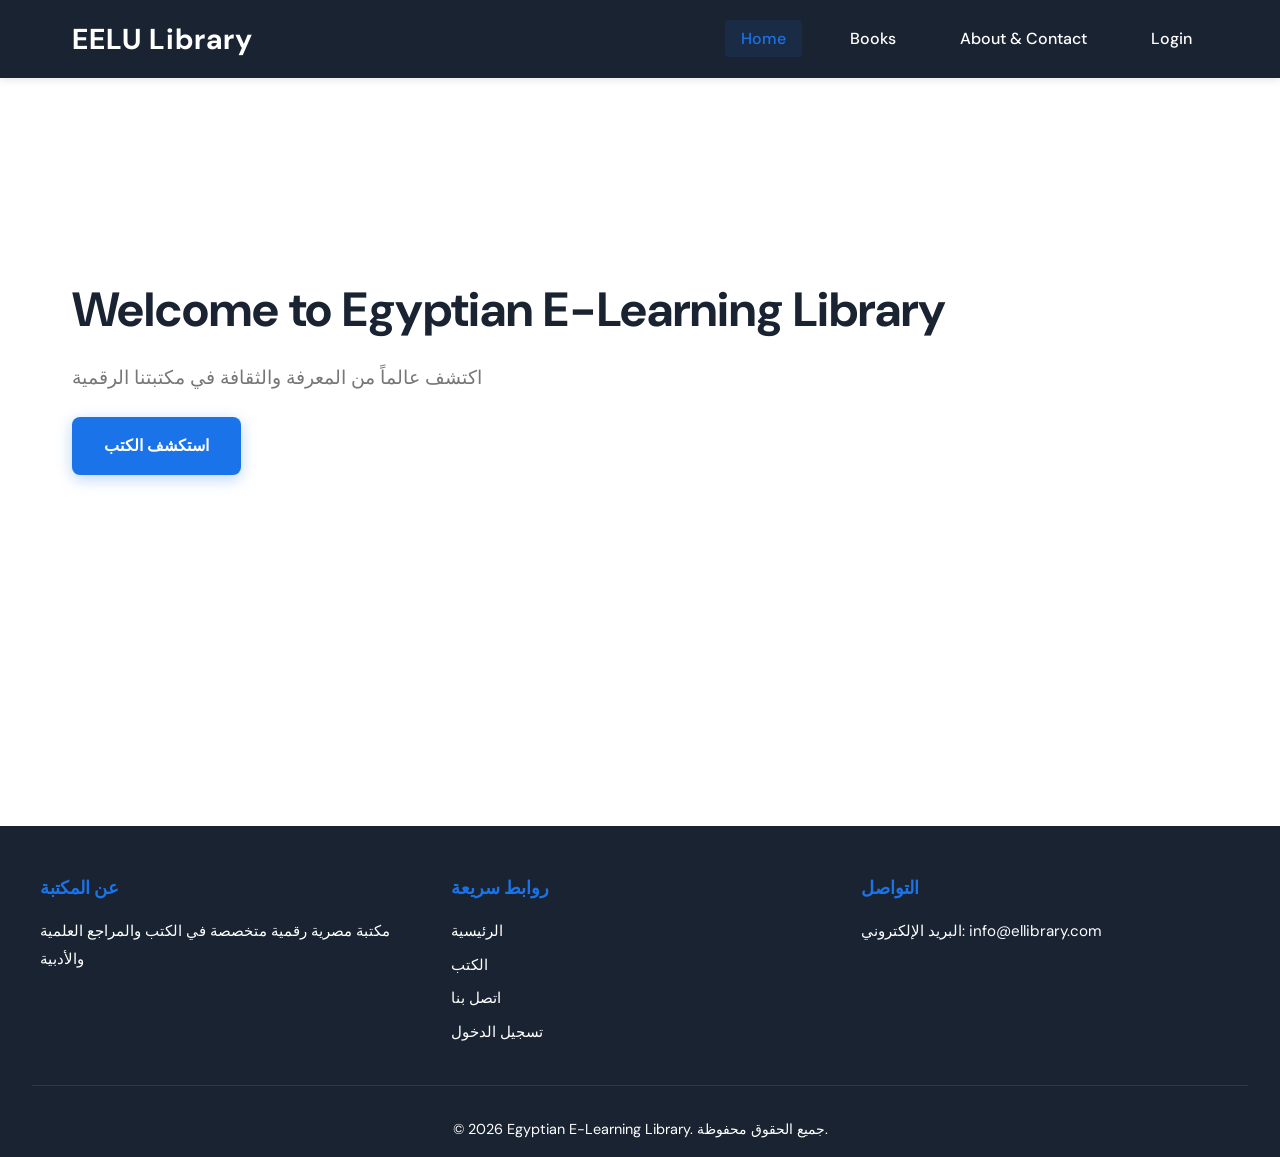
==== index.html @ 04e8e79e "first commit" ====
<!DOCTYPE html>
<html lang="ar">
<head>
    <meta charset="UTF-8">
    <title>Home - Egyptian Library</title>
    <link rel="stylesheet" href="css/style1.css">
</head>
<body>
    <!-- Header & Navigation -->
    <header class="header">
        <nav class="navbar">
            <div class="navbar-logo">
                <h1>EELU Library</h1>
            </div>
            <ul class="navbar-menu">
                <li><a href="index.html" class="nav-link active">Home</a></li>
                <li><a href="books.html" class="nav-link">Books</a></li>
                <li><a href="about-contact.html" class="nav-link">About & Contact</a></li>
                <li><a href="login.html" class="nav-link">Login</a></li>
            </ul>
        </nav>
    </header>

    <!-- Main Content -->
    <main>
        <!-- Hero Section -->
        <section class="hero">
            <div class="hero-content">
                <h2 class="hero-title">Welcome to Egyptian E-Learning Library</h2>
                <p class="hero-subtitle">اكتشف عالماً من المعرفة والثقافة في مكتبتنا الرقمية</p>
                <a href="books.html" class="hero-btn">استكشف الكتب</a>
            </div>

        </section>
    </main>
    <!-- Footer -->
    <footer class="footer">
        <div class="footer-content">
            <div class="footer-section">
                <h4>عن المكتبة</h4>
                <p>مكتبة مصرية رقمية متخصصة في الكتب والمراجع العلمية والأدبية</p>
            </div>
            <div class="footer-section">
                <h4>روابط سريعة</h4>
                <ul class="footer-links">
                    <li><a href="index.html">الرئيسية</a></li>
                    <li><a href="books.html">الكتب</a></li>
                    <li><a href="about-contact.html">اتصل بنا</a></li>
                    <li><a href="login.html">تسجيل الدخول</a></li>
                </ul>
            </div>
            <div class="footer-section">
                <h4>التواصل</h4>
                <p>البريد الإلكتروني: info@ellibrary.com</p>
            </div>
        </div>
        <div class="footer-bottom">
            <p>&copy; 2026 Egyptian E-Learning Library. جميع الحقوق محفوظة.</p>
        </div>
    </footer>
</body>
</html>
---- css/style1.css ----
@import url('https://fonts.googleapis.com/css2?family=DM+Sans:ital,opsz,wght@0,9..40,100..1000;1,9..40,100..1000&display=swap');/*الخط*/

:root{
    --color-text: #333;
    --color-border: #ccc;
    --color-background: #f0f0f0;
    --color-placeholder: #777;
    --color-primary: #1a73e8;
    --color-primary-hover: #0056b3;
    --color-link: #1a73e8;
    --color-divider: #ddd;
    --color-social-hover: #f0f0f0;
    --color-white: #fff;
    --color-floating-label: #5f6368;
    --color-dark: #1a2332;
    --color-success: #34a853;
}
* {
    margin: 0;
    padding: 0;
    box-sizing: border-box;
}

html {
    scroll-behavior: smooth;
}

body {
    font-family: 'DM Sans', sans-serif;
    color: var(--color-text);
    background-color: var(--color-white);
    line-height: 1.6;
    background-image: url('../assets/background.png');
    background-size: cover;
    background-position: center;
    background-attachment: fixed;
}

/* Header & Navigation */
.header {
    background-color: var(--color-dark);
    padding: 0;
    box-shadow: 0 2px 8px rgba(0, 0, 0, 0.1);
    position: sticky;
    top: 0;
    z-index: 1000;
}

.navbar {
    display: flex;
    justify-content: space-between;
    align-items: center;
    padding: 1rem 2rem;
    max-width: 1200px;
    margin: 0 auto;
    width: 100%;
}

.navbar-logo h1 {
    color: var(--color-white);
    font-size: 1.8rem;
    font-weight: 700;
    letter-spacing: 1px;
}

.navbar-menu {
    display: flex;
    list-style: none;
    gap: 2rem;
    align-items: center;
}

.nav-link {
    color: var(--color-white);
    text-decoration: none;
    font-size: 1rem;
    font-weight: 500;
    transition: all 0.3s ease;
    padding: 0.5rem 1rem;
    border-radius: 4px;
}

.nav-link:hover,
.nav-link.active {
    color: var(--color-primary);
    background-color: rgba(26, 115, 232, 0.1);
}

/* Main & Sections */
main {
    min-height: calc(100vh - 200px);
}

/* Hero Section */
.hero {
    display: flex;
    align-items: center;
    justify-content: space-between;
    padding: 4rem 2rem;
    max-width: 1200px;
    margin: 0 auto;
    gap: 3rem;
    min-height: 600px;
}

.hero-content {
    flex: 1;
    display: flex;
    flex-direction: column;
    gap: 1.5rem;
}

.hero-title {
    font-size: 3rem;
    font-weight: 700;
    color: var(--color-dark);
    line-height: 1.2;
}

.hero-subtitle {
    font-size: 1.2rem;
    color: var(--color-placeholder);
    line-height: 1.6;
}

.hero-btn {
    display: inline-block;
    background-color: var(--color-primary);
    color: var(--color-white);
    padding: 1rem 2rem;
    border-radius: 8px;
    text-decoration: none;
    font-weight: 600;
    transition: all 0.3s ease;
    width: fit-content;
    text-align: center;
    box-shadow: 0 4px 15px rgba(26, 115, 232, 0.3);
}

.hero-btn:hover {
    background-color: var(--color-primary-hover);
    transform: translateY(-2px);
    box-shadow: 0 6px 20px rgba(26, 115, 232, 0.4);
}

/* Footer */
.footer {
    background-color: var(--color-dark);
    color: var(--color-white);
    padding: 3rem 2rem 1rem;
    margin-top: 3rem;
}

.footer-content {
    max-width: 1200px;
    margin: 0 auto;
    display: grid;
    grid-template-columns: repeat(auto-fit, minmax(250px, 1fr));
    gap: 2rem;
    margin-bottom: 2rem;
}

.footer-section h4 {
    font-size: 1.1rem;
    margin-bottom: 1rem;
    color: var(--color-primary);
}

.footer-section p {
    color: var(--color-white);
    line-height: 1.8;
    font-size: 0.95rem;
}

.footer-links {
    list-style: none;
}

.footer-links li {
    margin-bottom: 0.5rem;
}

.footer-links a {
    color: var(--color-white);
    text-decoration: none;
    transition: color 0.3s ease;
    font-size: 0.95rem;
}

.footer-links a:hover {
    color: var(--color-primary);
}

.footer-bottom {
    text-align: center;
    padding-top: 2rem;
    border-top: 1px solid rgba(255, 255, 255, 0.1);
    color: var(--color-white);
    font-size: 0.9rem;
}

/* Responsive */
@media (max-width: 768px) {
    .navbar {
        flex-direction: column;
        gap: 1rem;
        padding: 1rem;
    }

    .navbar-menu {
        gap: 1rem;
        flex-wrap: wrap;
        justify-content: center;
    }

    .nav-link {
        padding: 0.5rem 0.8rem;
        font-size: 0.9rem;
    }

    .hero {
        flex-direction: column;
        padding: 2rem;
        min-height: auto;
        gap: 2rem;
    }

    .hero-title {
        font-size: 2rem;
    }

    .hero-subtitle {
        font-size: 1rem;
    }
}
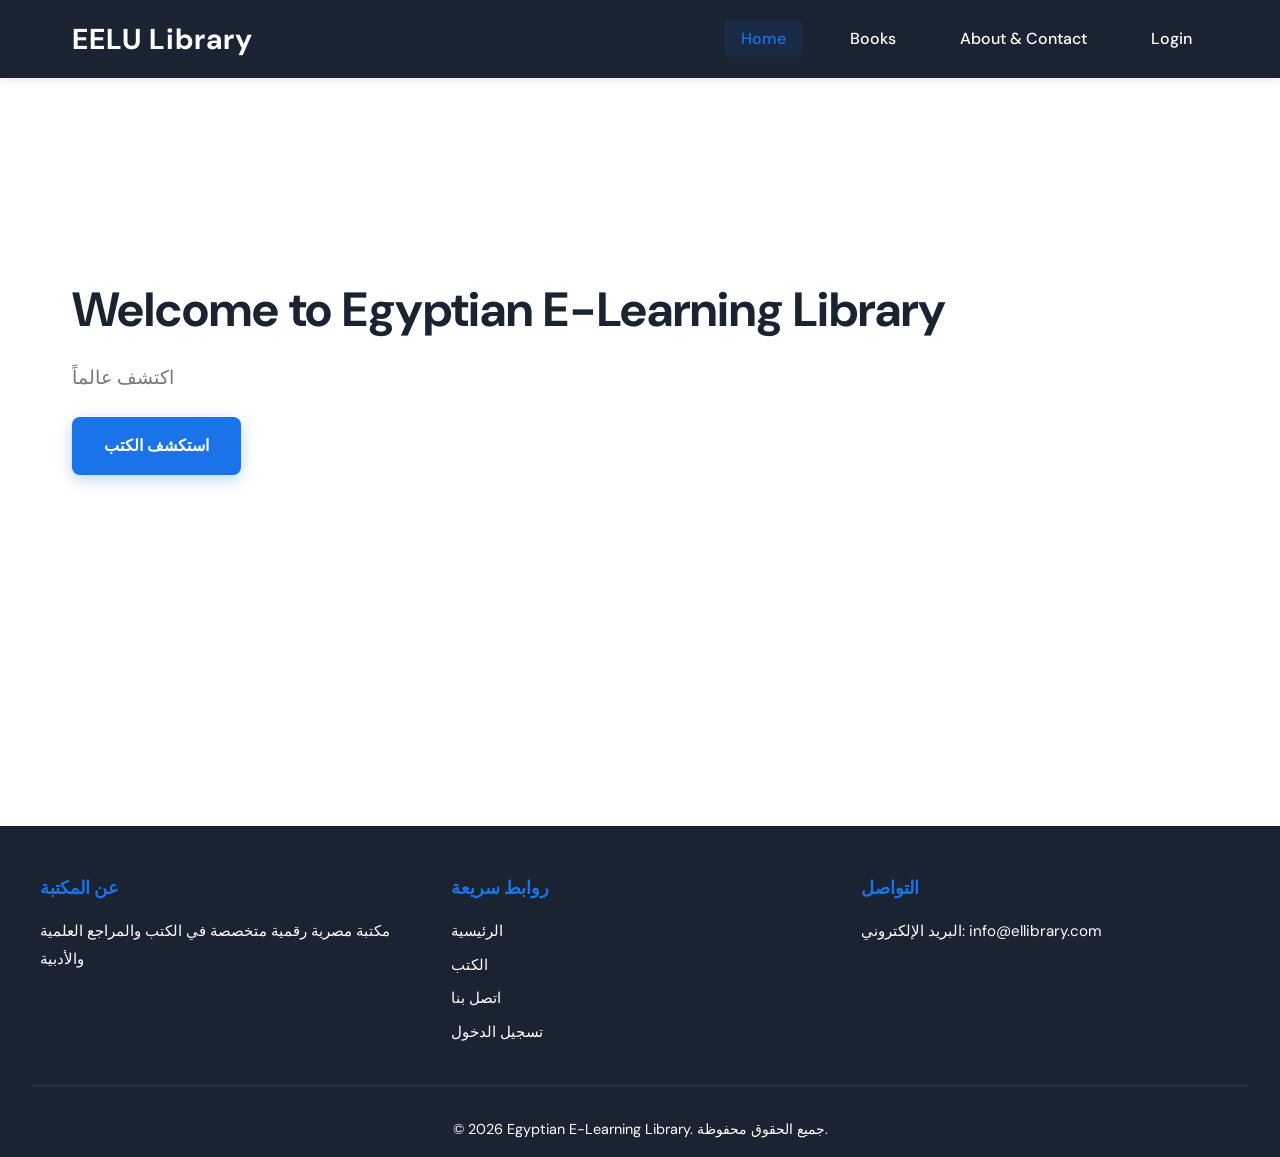
==== commit 3861584e: "update mobile and" ====
--- a/index.html
+++ b/index.html
@@ -3,23 +3,24 @@
 <head>
     <meta charset="UTF-8">
     <title>Home - Egyptian Library</title>
+    <meta name="viewport" content="width=device-width, initial-scale=1.0">
     <link rel="stylesheet" href="css/style1.css">
 </head>
 <body>
-    <!-- Header & Navigation -->
-    <header class="header">
-        <nav class="navbar">
-            <div class="navbar-logo">
-                <h1>EELU Library</h1>
-            </div>
-            <ul class="navbar-menu">
-                <li><a href="index.html" class="nav-link active">Home</a></li>
-                <li><a href="books.html" class="nav-link">Books</a></li>
-                <li><a href="about-contact.html" class="nav-link">About & Contact</a></li>
-                <li><a href="login.html" class="nav-link">Login</a></li>
-            </ul>
-        </nav>
-    </header>
+<!-- Header & Navigation -->
+<header class="header">
+    <nav class="navbar">
+        <div class="navbar-logo">
+            <h1>EELU Library</h1>
+        </div>
+        <ul class="navbar-menu">
+            <li><a href="index.html" class="nav-link active">Home</a></li>
+            <li><a href="books.html" class="nav-link">Books</a></li>
+            <li><a href="about-contact.html" class="nav-link">About & Contact</a></li>
+            <li><a href="login.html" class="nav-link">Login</a></li>
+        </ul>
+    </nav>
+</header>
 
     <!-- Main Content -->
     <main>
@@ -58,6 +59,7 @@
             <p>&copy; 2026 Egyptian E-Learning Library. جميع الحقوق محفوظة.</p>
         </div>
     </footer>
+<script src="script.js"></script>
 </body>
 </html>
 
